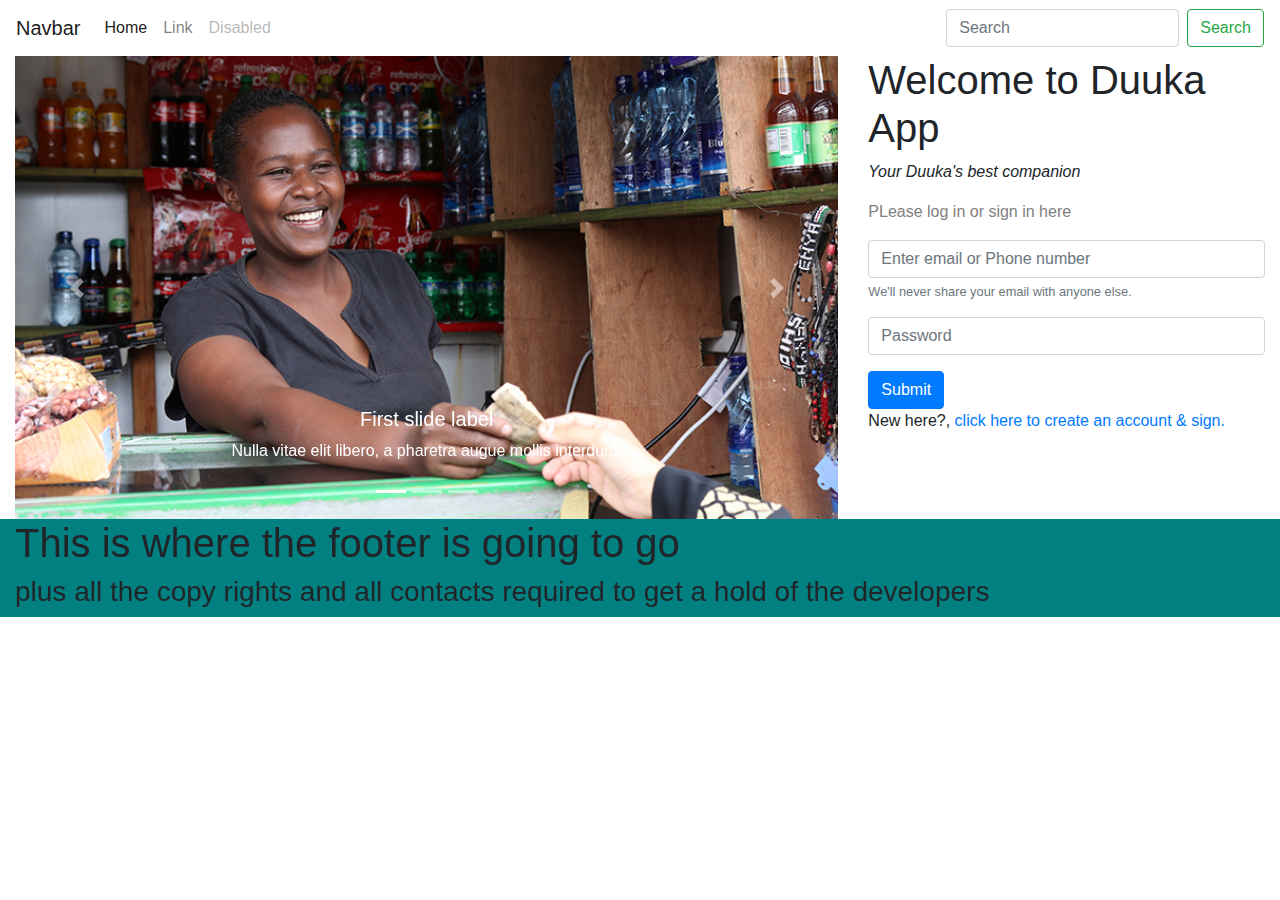
==== index.html @ 0886c5c3 "renamed must.html to index.html" ====
<!DOCTYPE html>
<html lang="en">
<head>
    <meta charset="UTF-8">
    <meta name="viewport" content="width=device-width, initial-scale=1.0">
    <title>Duuka App</title>

    <link rel="stylesheet" href="css/bootstrap.css">
    <link rel="stylesheet" href="css/custom.css">
  

</head>
<body>
      <!--nav bar-->
      <nav class="navbar navbar-expand-lg navbar-light">
        <a class="navbar-brand" href="#">Navbar</a>
        <button class="navbar-toggler" type="button" data-toggle="collapse" data-target="#navbarTogglerDemo02" aria-controls="navbarTogglerDemo02" aria-expanded="false" aria-label="Toggle navigation">
          <span class="navbar-toggler-icon"></span>
        </button>
      
        <div class="collapse navbar-collapse" id="navbarTogglerDemo02">
          <ul class="navbar-nav mr-auto mt-2 mt-lg-0">
            <li class="nav-item active">
              <a class="nav-link" href="#">Home <span class="sr-only">(current)</span></a>
            </li>
            <li class="nav-item">
              <a class="nav-link" href="#">Link</a>
            </li>
            <li class="nav-item">
              <a class="nav-link disabled" href="#">Disabled</a>
            </li>
          </ul>
          <form class="form-inline my-2 my-lg-0">
            <input class="form-control mr-sm-2" type="search" placeholder="Search">
            <button class="btn btn-outline-success my-2 my-sm-0" type="submit">Search</button>
          </form>
        </div>
      </nav>


<div class="container-fluid">
  <div class="row">
    <div class="col-lg-8">
<!-- sliping page into two and adding the carousel-->
      <div id="carouselExampleCaptions" class="carousel slide" data-ride="carousel">
        <ol class="carousel-indicators">
          <li data-target="#carouselExampleCaptions" data-slide-to="0" class="active"></li>
          <li data-target="#carouselExampleCaptions" data-slide-to="1"></li>
          <li data-target="#carouselExampleCaptions" data-slide-to="2"></li>
        </ol>
        <div class="carousel-inner">
          <div class="carousel-item active">
            <img src="./Images/money.jpg" class="d-block w-100" alt="..." style="width: auto">
            <div class="carousel-caption d-none d-md-block">
              <h5>First slide label</h5>
              <p>Nulla vitae elit libero, a pharetra augue mollis interdum.</p>
            </div>
          </div>
          <div class="carousel-item">
            <img src="./Images/cosmetics.png" class="d-block w-100" alt="..." style="width: auto;">
            <div class="carousel-caption d-none d-md-block">
              <h5>Second slide label</h5>
              <p>Lorem ipsum dolor sit amet, consectetur adipiscing elit.</p>
            </div>
          </div>

          <div class="carousel-item">
            <img src="./Images/boutique.jpg" class="d-block w-100" alt="..." style="width: auto;">
            <div class="carousel-caption d-none d-md-block">
              <h5>Second slide label</h5>
              <p>Lorem ipsum dolor sit amet, consectetur adipiscing elit.</p>
            </div>
          </div>

          <div class="carousel-item">
            <img src="./Images/beads.jpg" class="d-block w-100" alt="..." style="width: auto;">
            <div class="carousel-caption d-none d-md-block">
              <h5>Third slide label</h5>
              <p>Praesent commodo cursus magna, vel scelerisque nisl consectetur.</p>
            </div>
          </div>
        </div>
        <a class="carousel-control-prev" href="#carouselExampleCaptions" role="button" data-slide="prev">
          <span class="carousel-control-prev-icon" aria-hidden="true"></span>
          <span class="sr-only">Previous</span>
        </a>
        <a class="carousel-control-next" href="#carouselExampleCaptions" role="button" data-slide="next">
          <span class="carousel-control-next-icon" aria-hidden="true"></span>
          <span class="sr-only">Next</span>
        </a>
      </div>

    </div> 

<!--the second section for the welcome line, slogan log in/ create account-->
<div class="col-lg-4">
  <h1>Welcome to Duuka App</h1>
  <p><i id="slogan">Your Duuka's best companion</i></p>
<p style="color: gray;">PLease log in or sign in here</p>

  <!--log in form-->
  <form>
    <div class="form-group">
      <input type="email" class="form-control" id="exampleInputEmail1" aria-describedby="emailHelp" placeholder="Enter email or Phone number">
      <small id="emailHelp" class="form-text text-muted">We'll never share your email with anyone else.</small>
    </div>
    <div class="form-group">
      <input type="password" class="form-control" id="exampleInputPassword1" placeholder="Password">
    </div>

    <button type="submit" class="btn btn-primary">Submit</button>
    <label>New here?, <a href="..">click here to create an account & sign.</a></label>
  </form>
</div>
  </div>
</div>

      
          </div>
        </div>
      </div>  


<div class="container-fluid">
  <div class="row" style="background-color: teal;">
    <div class="col-md-12">
      <h1>This is where the footer is going to go</h1>
      <h3>plus all the copy rights and all contacts required to get a hold of the developers</h3>
    </div>
  </div>
</div>









    <script src="./js/jquery-3.4.1.js"></script>
    <script src="./js/bootstrap.js"></script>
</body>
</html>
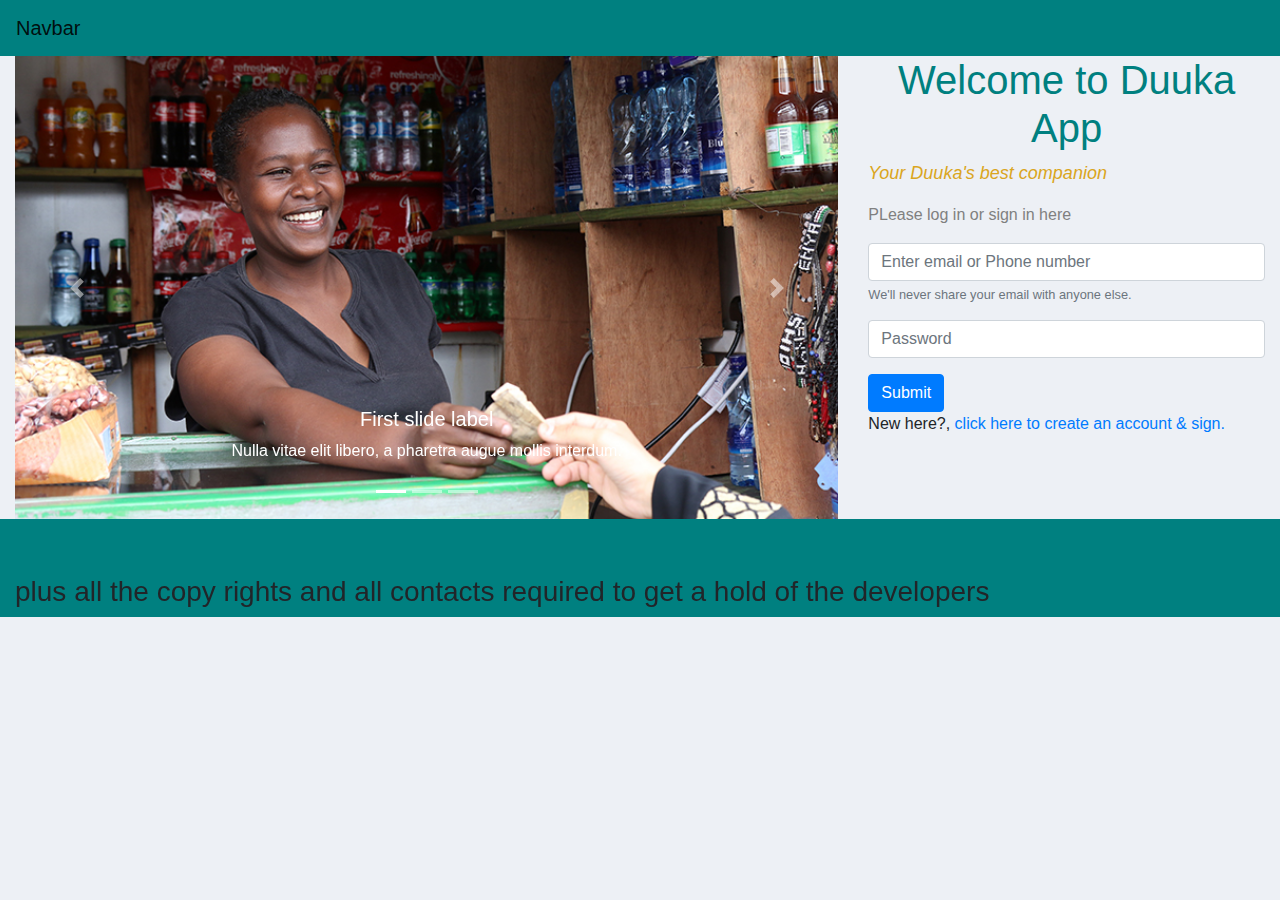
==== commit 84773718: "Index page with edited custom.css and bootsrap.css links" ====
--- a/index.html
+++ b/index.html
@@ -5,8 +5,8 @@
     <meta name="viewport" content="width=device-width, initial-scale=1.0">
     <title>Duuka App</title>
 
-    <link rel="stylesheet" href="css/bootstrap.css">
-    <link rel="stylesheet" href="css/custom.css">
+    <link rel="stylesheet" href="./css/bootstrap.css">
+    <link rel="stylesheet" href="./css/Custom.css">
   
 
 </head>
@@ -17,24 +17,7 @@
         <button class="navbar-toggler" type="button" data-toggle="collapse" data-target="#navbarTogglerDemo02" aria-controls="navbarTogglerDemo02" aria-expanded="false" aria-label="Toggle navigation">
           <span class="navbar-toggler-icon"></span>
         </button>
-      
-        <div class="collapse navbar-collapse" id="navbarTogglerDemo02">
-          <ul class="navbar-nav mr-auto mt-2 mt-lg-0">
-            <li class="nav-item active">
-              <a class="nav-link" href="#">Home <span class="sr-only">(current)</span></a>
-            </li>
-            <li class="nav-item">
-              <a class="nav-link" href="#">Link</a>
-            </li>
-            <li class="nav-item">
-              <a class="nav-link disabled" href="#">Disabled</a>
-            </li>
-          </ul>
-          <form class="form-inline my-2 my-lg-0">
-            <input class="form-control mr-sm-2" type="search" placeholder="Search">
-            <button class="btn btn-outline-success my-2 my-sm-0" type="submit">Search</button>
-          </form>
-        </div>
+    
       </nav>
 
 
--- a/css/Custom.css
+++ b/css/Custom.css
@@ -0,0 +1,18 @@
+body{
+    background-color:#edf0f5;
+}
+
+h1{
+    color: teal;
+    text-align: center;
+}
+
+.navbar{
+background-color:teal;
+}
+
+#slogan{
+    color:goldenrod;
+    text-align: center;
+    font-size: large;
+}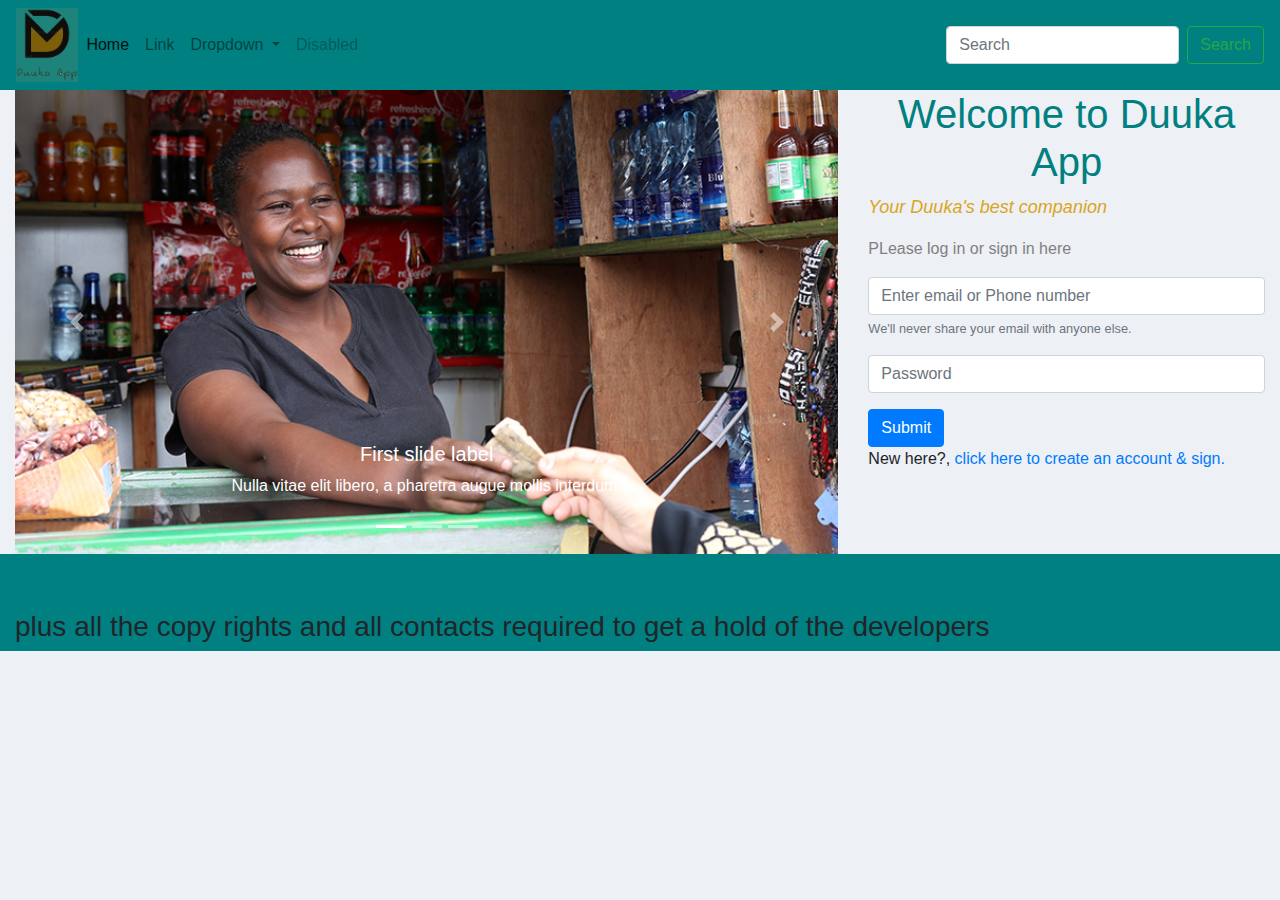
==== commit 836c5403: "updates" ====
--- a/index.html
+++ b/index.html
@@ -11,14 +11,9 @@
 
 </head>
 <body>
-      <!--nav bar-->
-      <nav class="navbar navbar-expand-lg navbar-light">
-        <a class="navbar-brand" href="#">Navbar</a>
-        <button class="navbar-toggler" type="button" data-toggle="collapse" data-target="#navbarTogglerDemo02" aria-controls="navbarTogglerDemo02" aria-expanded="false" aria-label="Toggle navigation">
-          <span class="navbar-toggler-icon"></span>
-        </button>
-    
-      </nav>
+      <!--NAVBAR CODE HAS BEEN TRANSFERED to header.html-->
+
+      <div w3-include-html="./header.html"></div> 
 
 
 <div class="container-fluid">
@@ -39,13 +34,7 @@
               <p>Nulla vitae elit libero, a pharetra augue mollis interdum.</p>
             </div>
           </div>
-          <div class="carousel-item">
-            <img src="./Images/cosmetics.png" class="d-block w-100" alt="..." style="width: auto;">
-            <div class="carousel-caption d-none d-md-block">
-              <h5>Second slide label</h5>
-              <p>Lorem ipsum dolor sit amet, consectetur adipiscing elit.</p>
-            </div>
-          </div>
+
 
           <div class="carousel-item">
             <img src="./Images/boutique.jpg" class="d-block w-100" alt="..." style="width: auto;">
@@ -123,5 +112,7 @@
 
     <script src="./js/jquery-3.4.1.js"></script>
     <script src="./js/bootstrap.js"></script>
+    <!-- SCRIPT TO PULL NAVBAR INTO THE PAGE -->
+    <script src="./js/includeHTML.js"></script>
 </body>
 </html>--- a/css/Custom.css
+++ b/css/Custom.css
@@ -1,3 +1,4 @@
+@import url('https://fonts.googleapis.com/css?family=Montserrat:500&display=swap');
 body{
     background-color:#edf0f5;
 }
@@ -15,4 +16,32 @@
     color:goldenrod;
     text-align: center;
     font-size: large;
-}+}
+
+/*Styling the inventory page cards*/
+.card-horizontal {
+    display: flex;
+    background-color: Gainsboro;
+    color: teal;
+    /*flex: 1 1 auto;*/
+}
+
+/*Font Awesome icons color*/
+.fa{
+    color: teal;
+}
+
+/*Styling header section on the accounts page*/
+.section-header{
+    font-family: 'Montserrat', sans-serif;
+}
+
+/*Styling financial summary card details on the accounts page*/
+.card-color{
+    background-color: Gainsboro;
+    color: teal;
+}
+
+
+
+
